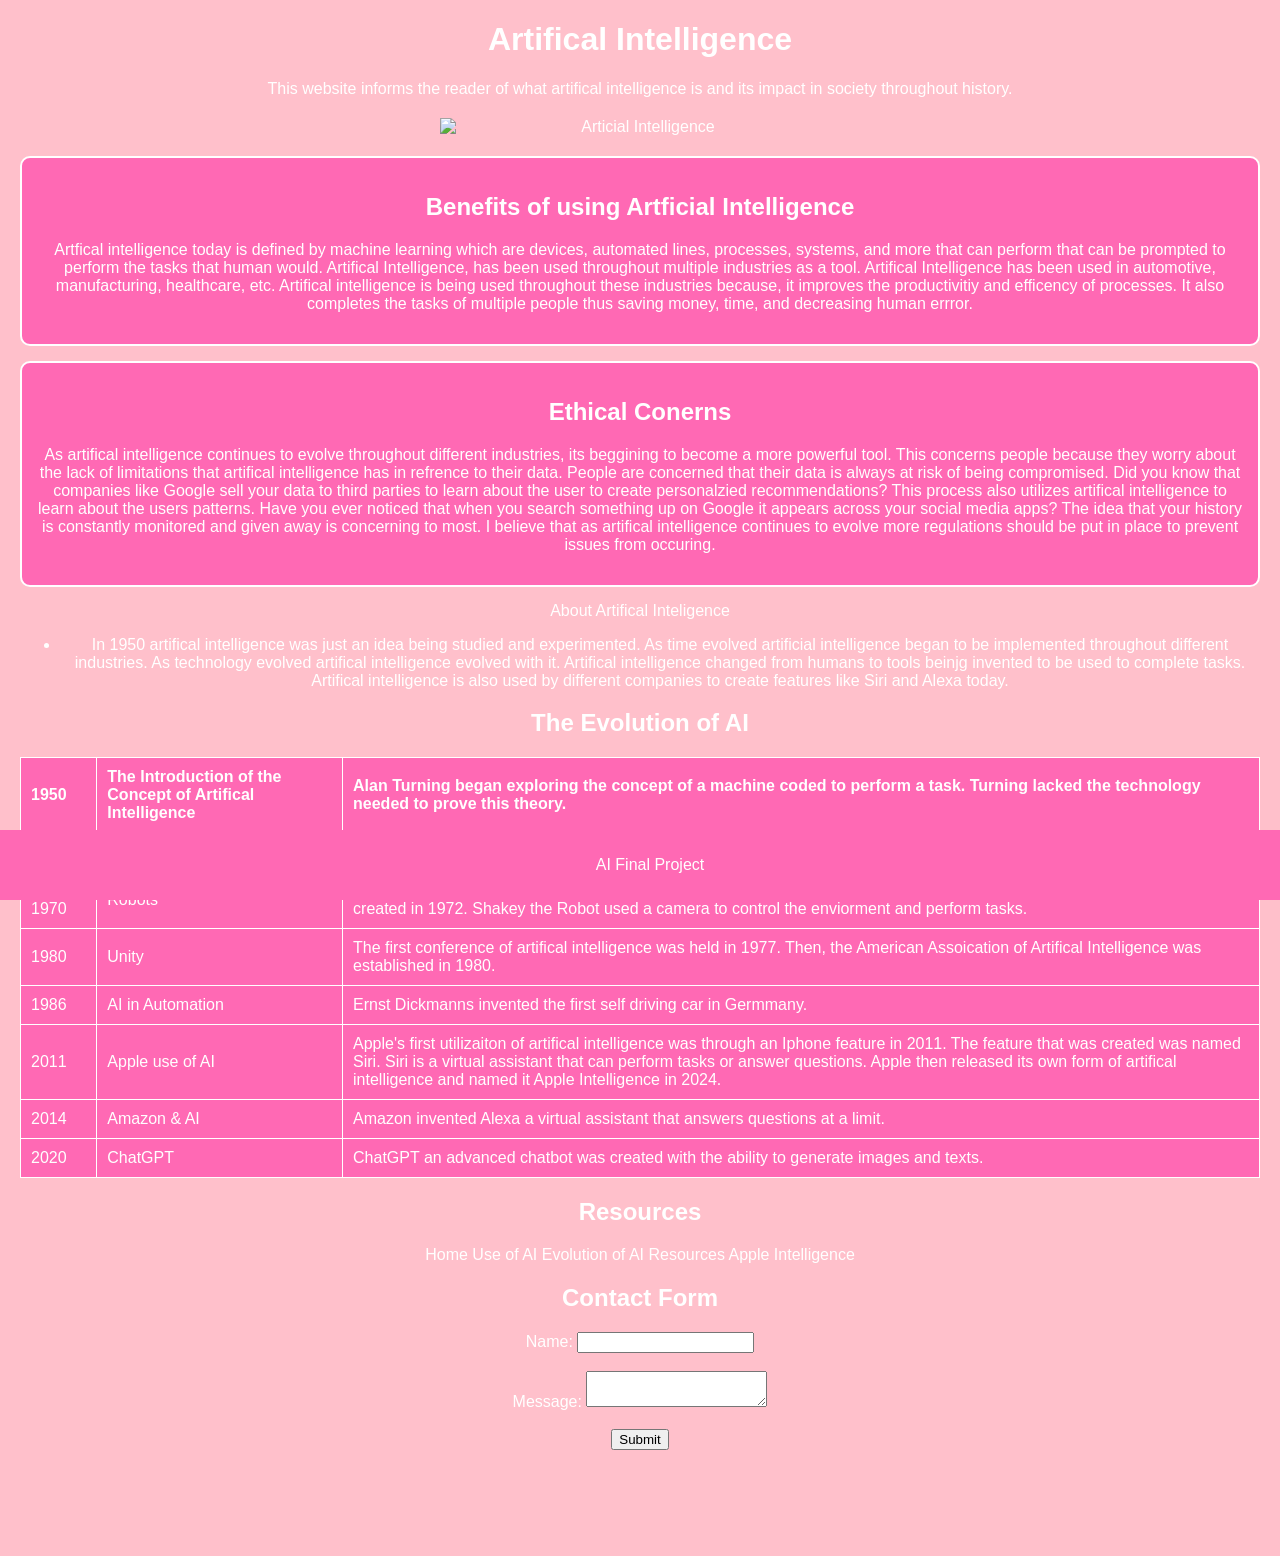
==== index.html @ d25b48c7 "Rename AI.html to index.html" ====
<!DOCTYPE html>
<html>
<head>
    <title> Artifical Intelligence (AI) </title>
    <link rel= "stylesheet" href="AI.css">
</head>

<body>

<h1> Artifical Intelligence </h1>
<p> This website informs the reader of what artifical intelligence is and its impact in society throughout history. </p>

<img src="AI.jpg" alt="Articial Intelligence" width="400">

<div class="card">
   <h2> Benefits of using Artficial Intelligence</h2>
   <p> Artfical intelligence today is defined by machine learning which are devices, automated lines, processes, systems, and more that can perform that can be prompted to perform the tasks that human would. Artifical Intelligence, has been used throughout multiple industries as a tool. Artifical Intelligence has been used in automotive, manufacturing, healthcare, etc. Artifical intelligence is being used throughout these industries because, it improves the productivitiy and efficency of processes. It also completes the tasks of multiple people thus saving money, time, and decreasing human errror. </p>
</div>

<div class="card">
   <h2> Ethical Conerns</h2>
   <p> As artifical intelligence continues to evolve throughout different industries, its beggining to become a more powerful tool. This concerns people because they worry about the lack of limitations that artifical intelligence has in refrence to their data. People are concerned that their data is always at risk of being compromised. Did you know that companies like Google sell your data to third parties to learn about the user to create personalzied recommendations? This process also utilizes artifical intelligence to learn about the users patterns. Have you ever noticed that when you search something up on Google it appears across your social media apps? The idea that your history is constantly monitored and given away is concerning to most. I believe that as artifical intelligence continues to evolve more regulations should be put in place to prevent issues from occuring. </p>
</div>


About Artifical Inteligence
<ul>
<li> In 1950 artifical intelligence was just an idea being studied and experimented. As time evolved artificial intelligence began to be implemented throughout different industries. As technology evolved artifical intelligence evolved with it. Artifical intelligence changed from humans to tools beinjg invented to be used to complete tasks. Artifical intelligence is also used by different companies to create features like Siri and Alexa today. </li>
</ul>

<h2> The Evolution of AI </h2>

<table border="1">
   <tr>
    <th> 1950 </th>
    <th> The Introduction of the Concept of Artifical Intelligence</th>
    <th> Alan Turning began exploring the concept of a machine coded to perform a task. Turning lacked the technology needed to prove this theory.</th>
   </tr>

   <tr>
    <td> 1956 </td>
    <td> First Study Was Conducted </td>
    <td> John McCarthy a professor at Dartmouth and a group of researchers began exploring the concept of thinking machines. </td>
   </tr>

   <tr>
    <td> 1960-1970 </td>
    <td> Robots </td>
    <td> The first chatbot, Eliza, was created in 1966. Eliza was able to answer questions. The first robot, Shakey the Robot, was created in 1972. Shakey the Robot used a camera to control the enviorment and perform tasks. </td>
   </tr>

   <tr>
    <td> 1980 </td>
    <td> Unity </td>
    <td> The first conference of artifical intelligence was held in 1977. Then, the American Assoication of Artifical Intelligence was established in 1980. 
   </tr>

   <tr>
    <td> 1986 </td>
    <td> AI in Automation </td>
    <td> Ernst Dickmanns invented the first self driving car in Germmany. </td>
   </tr>

   <tr>
     <td> 2011 </td>
     <td> Apple use of AI </td>
     <td> Apple's first utilizaiton of artifical intelligence was through an Iphone feature in 2011. The feature that was created was named Siri. Siri is a virtual assistant that can perform tasks or answer questions. Apple then released its own form of artifical intelligence and named it Apple Intelligence in 2024. </td>
    </tr>

   <tr>
    <td> 2014 </td>
    <td> Amazon & AI </td>
    <td> Amazon invented Alexa a virtual assistant that answers questions at a limit. </td>
   </tr>

   <tr>
    <td> 2020 </td>
    <td> ChatGPT </td>
    <td> ChatGPT an advanced chatbot was created with the ability to generate images and texts. </td>
   </tr>
</table>

<h2>Resources</h2>
<nav class="nav"></nav>
    <a href="AI.html">Home</a>
    <a href="use.html">Use of AI</a></li>
    <a href="evolution.html">Evolution of AI</a></li>
    <a href="resources.html">Resources</a></li>
    <a href="Apple.html">Apple Intelligence</a></li>
</ul>

<h2> Contact Form </h2>

<form onsubmit="showMessage(); return false;">
    <label> Name:</label>
    <input type="Message:" required>

    <br><br>

    <label> Message: </label>
    <textarea requied></textarea>

    <br><br>

    <button type="submit">Submit</button>
</form>

<p id="message"></p>

<script>
function showMessage () {
    document.getElementByID("message").innerText = " Thank you for your time ! ";
}
</script>

<footer>
    <p> AI Final Project </p>
</footer>

</body>
</html>
---- AI.css ----
body { 
    background-color: pink;
    color: white;
    font-family: Arial, sans-serif;
    text-align: center;
    margin: 20px;
    padding-bottom: 70px; 
}

img {
    display: block;
    margin: 20px auto;
}

h1, h2, h3, p, li, td, th, label {
    color: white;
}

a {
    color: white;
    text-decoration: wavy;
}

a:visited {
    color:black;
}

a:hover {
    color: black;
    text-decoration: underline;
}

a:active {
    color: darkred;
}

.nav a {
    color: white;
    margin-right: 15px;
    font-weight: bold;
}

.nav a:hover {
    color: red;
}

.card {
    background-color: #ff69b4;
    color: white;
    padding: 15px;
    margin: 15px 0;
    border: 2px solid white;
    border-radius: 10px;
    transition: transform 0.3s ease;
}

.card:hover {
    transform: scale(1.05);
}

table {
    width: 100%;
    border-collapse: collapse;
    background-color: #ff69b4;
}

th, td {
    border: 1px solid white;
    padding: 10px;
    text-align: left;
}

tr:hover {
    background-color: #ff85c1;
}

footer {
    position: fixed;
    bottom: 0;
    left: 0;
    width: 100%;
    background-color: #ff69b4;
    color: white;
    text-align: center;
    padding: 10px;
}

@media (max-width: 768px) {
    body {
        font-size: 14px;
        margin: 10px;
    }

    table {
    font-size: 12px;
    }

    .nav a {
    display: block;
    margin: 8px 0;
   }
 }
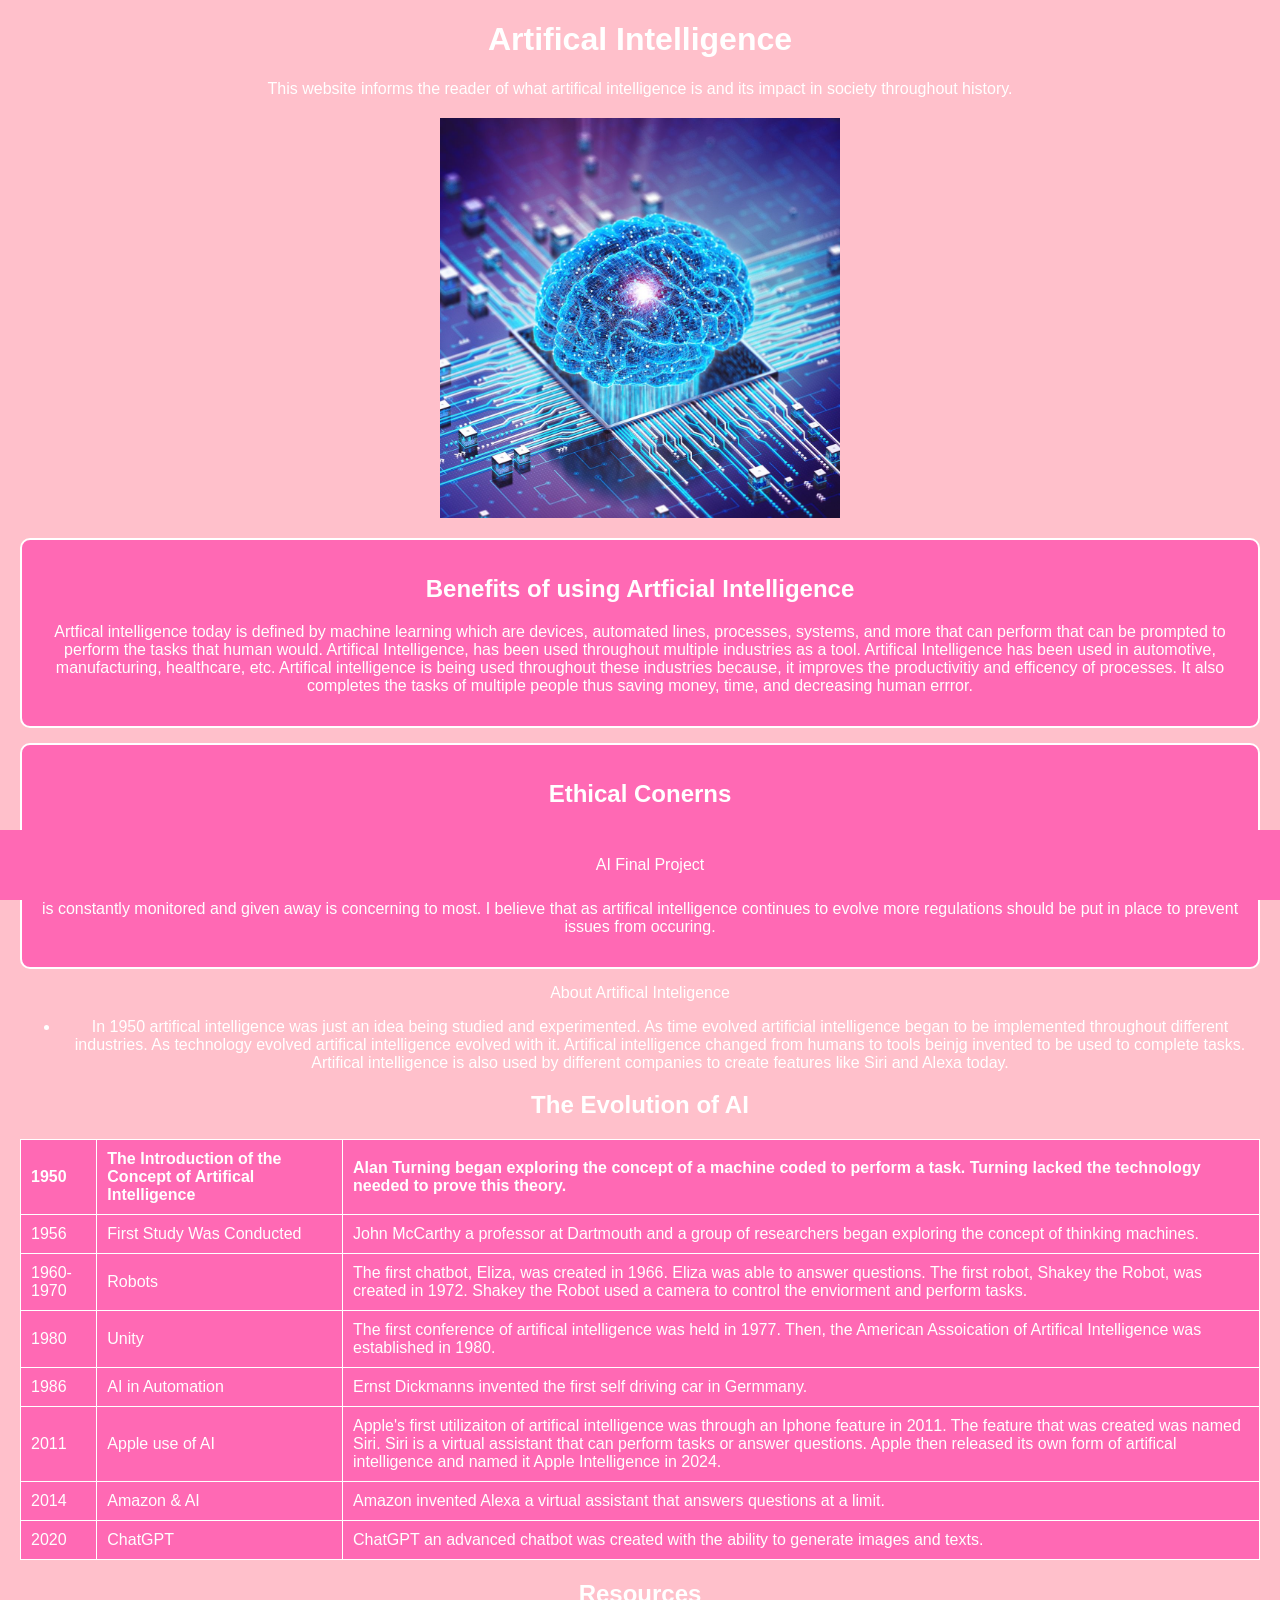
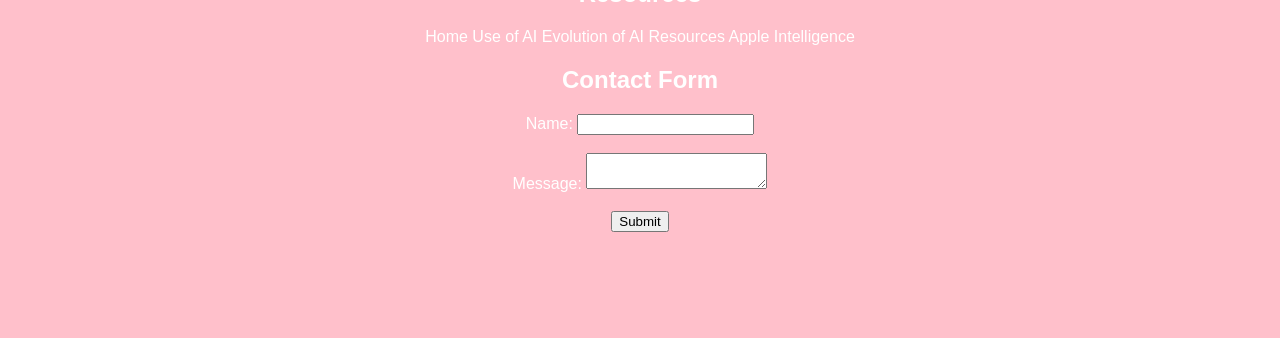
==== commit 118ef664: "Update index.html" ====
--- a/index.html
+++ b/index.html
@@ -10,7 +10,7 @@
 <h1> Artifical Intelligence </h1>
 <p> This website informs the reader of what artifical intelligence is and its impact in society throughout history. </p>
 
-<img src="AI.jpg" alt="Articial Intelligence" width="400">
+<img src="AI.png" alt="Articial Intelligence" width="400">
 
 <div class="card">
    <h2> Benefits of using Artficial Intelligence</h2>
